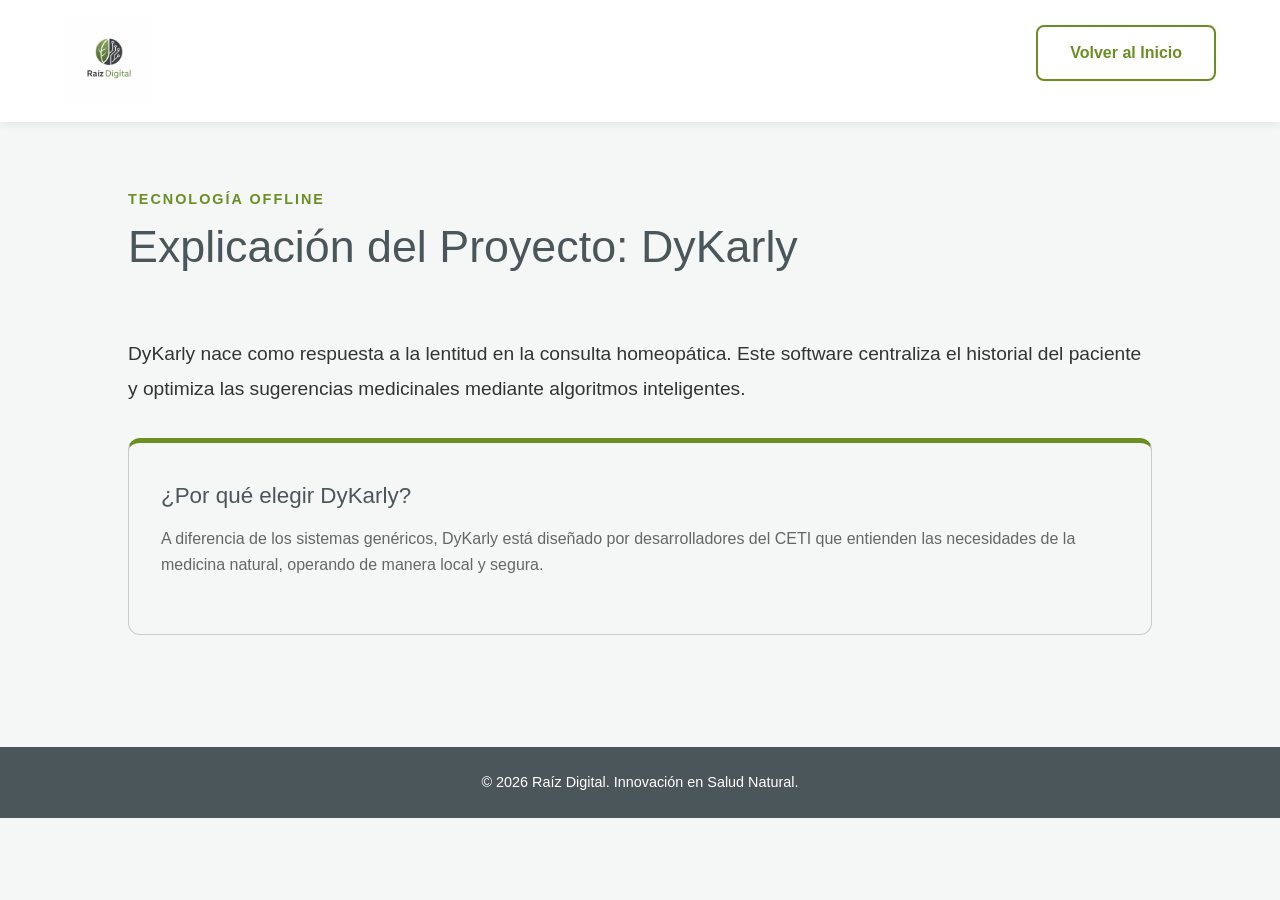
==== dykarly.html @ 63059165 "Add files via upload" ====
<!DOCTYPE html>
<html lang="es">
<head>
    <meta charset="UTF-8">
    <meta name="viewport" content="width=device-width, initial-scale=1.0">
    <title>Detalle DyKarly | Raíz Digital</title>
    <!-- Framework -->
    <link href="https://cdn.jsdelivr.net/npm/bootstrap@5.3.2/dist/css/bootstrap.min.css" rel="stylesheet">
    <link rel="stylesheet" href="style.css">
</head>
<body>
    <header>
        <div class="logo-container">
            <a href="index.html"><img src="logo.jfif" alt="Logo" class="logo-nav"></a>
        </div>
        <nav>
            <ul>
                <li><a href="index.html" class="btn-secundario">Volver al Inicio</a></li>
            </ul>
        </nav>
    </header>

    <main style="padding: 4rem 10%;">
        <div class="seccion-header text-left">
            <span>Tecnología Offline</span>
            <h2>Explicación del Proyecto: DyKarly</h2>
        </div>
        
        <p style="font-size: 1.2rem; margin: 2rem 0; line-height: 1.8;">
            DyKarly nace como respuesta a la lentitud en la consulta homeopática. Este software centraliza el historial del paciente y optimiza las sugerencias medicinales mediante algoritmos inteligentes.
        </p>

        <div class="card" style="max-width: 100%; text-align: left;">
            <h3>¿Por qué elegir DyKarly?</h3>
            <p>A diferencia de los sistemas genéricos, DyKarly está diseñado por desarrolladores del CETI que entienden las necesidades de la medicina natural, operando de manera local y segura.</p>
        </div>
    </main>

    <footer class="text-center py-4 mt-5" style="background-color: var(--secondary-color); color: var(--white);">
        <p class="mb-0">© 2026 Raíz Digital. Innovación en Salud Natural.</p>
    </footer>
</body>
</html>
---- style.css ----
/* ================= VARIABLES DE MARCA ACTUALIZADAS ================= */
:root {
    --primary-color: #6B8E23; /* Verde Savia */
    --secondary-color: #4A565A; /* Gris Pizarra */
    --dark-bg: var(--secondary-color); 
    --light-bg: #F4F7F6; 
    --text-color: #333333; 
    --white: #FFFFFF;
    --font-main: 'Segoe UI', Roboto, Helvetica, Arial, sans-serif;
}

/* ================= RESET BASE ================= */
* {
    margin: 0;
    padding: 0;
    box-sizing: border-box;
}

body {
    font-family: var(--font-main);
    color: var(--text-color);
    background-color: var(--light-bg);
    line-height: 1.6;
}

/* ================= HEADER Y NAVEGACIÓN ================= */
header {
    background-color: var(--white);
    padding: 1rem 5%;
    display: flex;
    justify-content: space-between;
    align-items: center;
    box-shadow: 0 2px 10px rgba(0,0,0,0.08);
    position: sticky;
    top: 0;
    z-index: 100;
}

.logo-nav {
    height: 90px;
    width: auto;
    display: block;
    transition: transform 0.3s ease;
}

.logo-nav:hover {
    transform: scale(1.05);
}

nav ul {
    list-style: none;
    display: flex;
    gap: 2rem;
}

nav a {
    text-decoration: none;
    color: var(--text-color);
    font-weight: 600;
    transition: color 0.3s ease;
}

nav a:hover {
    color: var(--primary-color);
}

.auth-buttons {
    display: flex;
    gap: 1rem;
}

/* ================= HERO SECTION ================= */
.hero {
    display: flex;
    align-items: center;
    justify-content: space-between;
    padding: 6rem 5%;
    background: linear-gradient(135deg, var(--white) 0%, #eef3eb 100%);
    min-height: 80vh;
}

.hero-content {
    max-width: 50%;
}

.hero h2 {
    font-size: 3.2rem;
    color: var(--secondary-color);
    margin-bottom: 1.5rem;
    line-height: 1.1;
}

.hero p {
    font-size: 1.2rem;
    margin-bottom: 2.5rem;
    color: #555;
}

.hero-image {
    width: 45%;
    background-color: #ddd; 
    min-height: 350px;
    border-radius: 12px;
    display: flex;
    align-items: center;
    justify-content: center;
    color: #777;
    box-shadow: 0 10px 30px rgba(0,0,0,0.1);
    overflow: hidden;
}

.hero-image img {
    max-width: 100%;
    height: auto;
}

/* ================= BOTONES ================= */
.btn-principal {
    display: inline-block;
    padding: 1rem 2.5rem;
    background-color: var(--primary-color);
    color: var(--white);
    text-decoration: none;
    border: none;
    border-radius: 8px;
    font-weight: bold;
    cursor: pointer;
    box-shadow: 0 4px 15px rgba(107, 142, 35, 0.3);
    transition: all 0.3s ease;
}

.btn-principal:hover {
    background-color: #55721c;
    transform: translateY(-3px);
    box-shadow: 0 6px 20px rgba(107, 142, 35, 0.4);
}

.btn-secundario {
    display: inline-block;
    padding: 0.8rem 2rem;
    border: 2px solid var(--primary-color);
    background: transparent;
    color: var(--primary-color);
    text-decoration: none;
    border-radius: 8px;
    font-weight: bold;
    cursor: pointer;
    transition: all 0.3s ease;
}

.btn-secundario:hover {
    background-color: var(--primary-color);
    color: var(--white);
}

/* ================= SECCIONES GENERALES ================= */
.producto-destacado {
    padding: 6rem 5%;
    background-color: var(--white);
    text-align: center;
}

.seccion-header {
    margin-bottom: 4rem;
}

.seccion-header span {
    color: var(--primary-color);
    font-weight: bold;
    text-transform: uppercase;
    letter-spacing: 2px;
    font-size: 0.9rem;
}

.seccion-header h2 {
    font-size: 2.8rem;
    color: var(--secondary-color);
    margin: 0.5rem 0;
}

/* ================= GRID DE TARJETAS ================= */
.caracteristicas-grid {
    display: grid;
    grid-template-columns: repeat(auto-fit, minmax(280px, 1fr));
    gap: 2.5rem;
    margin-bottom: 4rem;
}

.card {
    background-color: var(--light-bg);
    padding: 2.5rem 2rem;
    border-radius: 12px;
    text-align: left;
    border-top: 5px solid var(--primary-color);
    transition: transform 0.3s ease, box-shadow 0.3s ease;
}

.card:hover {
    transform: translateY(-8px);
    box-shadow: 0 10px 25px rgba(0,0,0,0.08);
}

.card h3 {
    color: var(--secondary-color);
    margin-bottom: 1rem;
    font-size: 1.4rem;
}

.card p {
    color: #666;
}

/* ================= FORMULARIOS Y AUTENTICACIÓN ================= */
.auth-container {
    display: flex;
    justify-content: center;
    align-items: center;
    min-height: 80vh;
    padding: 2rem;
}

.auth-box {
    background: var(--white);
    padding: 3rem;
    border-radius: 12px;
    width: 100%;
    max-width: 400px;
    box-shadow: 0 10px 30px rgba(0,0,0,0.1);
    border-top: 5px solid var(--primary-color);
}

.auth-box h2 {
    text-align: center;
    color: var(--secondary-color);
    margin-bottom: 1.5rem;
}

.auth-box input, 
.auth-box select, 
.auth-box textarea {
    width: 100%;
    padding: 12px;
    margin-bottom: 1rem;
    border: 1px solid #CCC;
    border-radius: 8px;
    font-family: var(--font-main);
}

.auth-box textarea {
    resize: vertical;
}

/* ================= FOOTER ================= */
footer {
    background-color: var(--secondary-color);
    color: var(--white);
    text-align: center;
    padding: 2.5rem;
    font-size: 0.9rem;
}

/* ================= UTILIDADES ================= */
.text-center { text-align: center; }
.text-left { text-align: left; }
.mt-2 { margin-top: 2rem; }

/* ==========================================================================
   ================= DISEÑO RESPONSIVO (MEDIA QUERIES) =====================
   ========================================================================== */
@media screen and (max-width: 768px) {
    header {
        flex-direction: column;
        gap: 1.5rem;
        padding: 1.5rem 5%;
        text-align: center;
    }

    nav ul {
        flex-direction: column;
        gap: 1rem;
        align-items: center;
    }

    .auth-buttons {
        width: 100%;
        justify-content: center;
    }

    .hero {
        flex-direction: column;
        text-align: center;
        padding: 3rem 5%;
        gap: 2.5rem;
    }

    .hero-content {
        max-width: 100%;
    }

    .hero h2 {
        font-size: 2.2rem;
        line-height: 1.2;
    }

    .hero p {
        font-size: 1rem;
        margin-bottom: 1.5rem;
    }

    .hero-image {
        width: 100%;
        min-height: auto;
    }

    section {
        padding: 3rem 5%;
    }

    .seccion-header {
        margin-bottom: 2rem;
    }

    .seccion-header h2 {
        font-size: 2rem;
    }

    .auth-box {
        padding: 2rem 1.5rem;
    }

    iframe {
        height: 300px;
    }
}
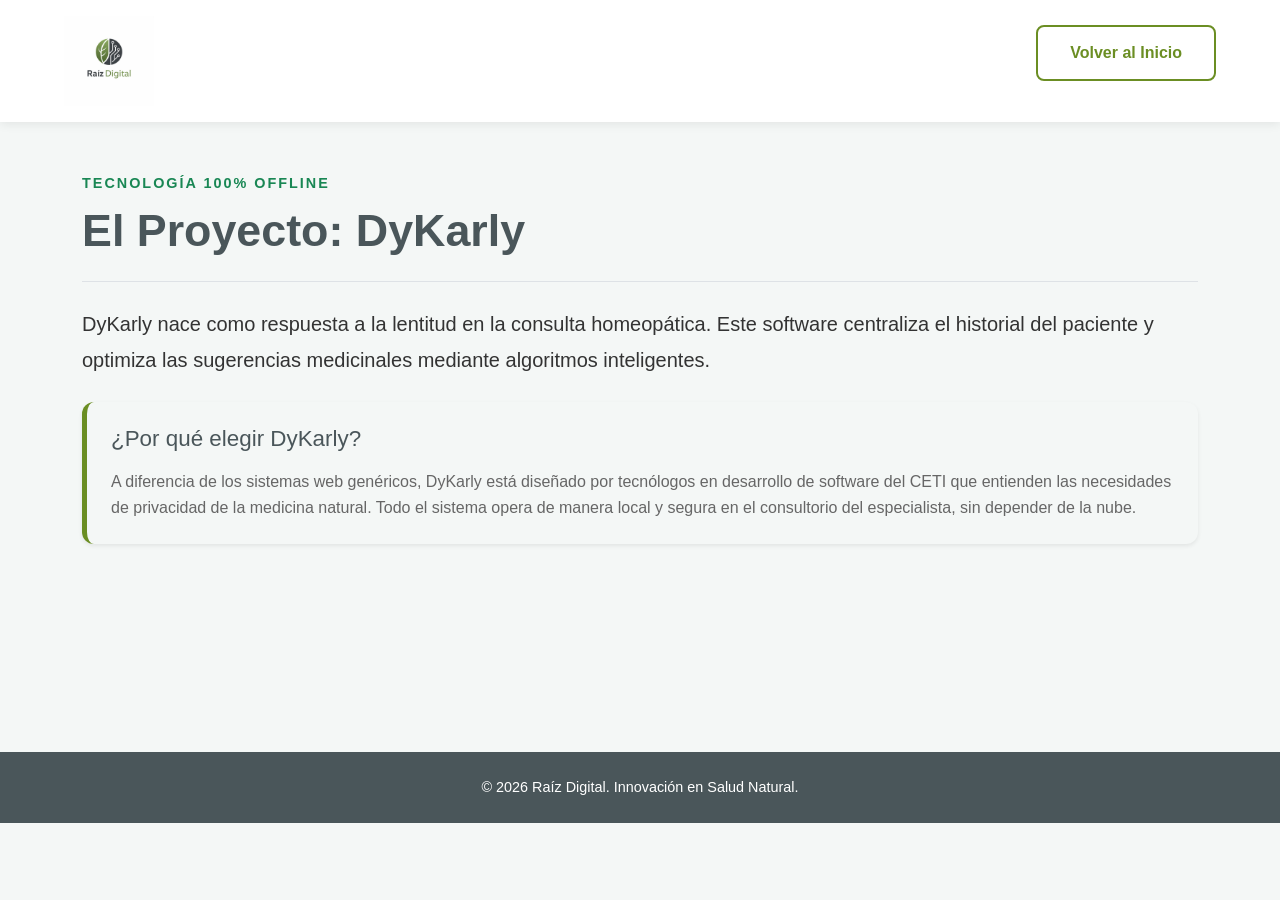
==== commit 2dbb1775: "Update dykarly.html" ====
--- a/dykarly.html
+++ b/dykarly.html
@@ -4,7 +4,6 @@
     <meta charset="UTF-8">
     <meta name="viewport" content="width=device-width, initial-scale=1.0">
     <title>Detalle DyKarly | Raíz Digital</title>
-    <!-- Framework -->
     <link href="https://cdn.jsdelivr.net/npm/bootstrap@5.3.2/dist/css/bootstrap.min.css" rel="stylesheet">
     <link rel="stylesheet" href="style.css">
 </head>
@@ -20,24 +19,24 @@
         </nav>
     </header>
 
-    <main style="padding: 4rem 10%;">
-        <div class="seccion-header text-left">
-            <span>Tecnología Offline</span>
-            <h2>Explicación del Proyecto: DyKarly</h2>
+    <main class="container py-5" style="min-height: 70vh;">
+        <div class="seccion-header text-start border-bottom pb-3 mb-4">
+            <span class="text-success fw-bold">Tecnología 100% Offline</span>
+            <h2 class="display-5 fw-bold" style="color: var(--secondary-color);">El Proyecto: DyKarly</h2>
         </div>
         
-        <p style="font-size: 1.2rem; margin: 2rem 0; line-height: 1.8;">
+        <p class="lead" style="line-height: 1.8;">
             DyKarly nace como respuesta a la lentitud en la consulta homeopática. Este software centraliza el historial del paciente y optimiza las sugerencias medicinales mediante algoritmos inteligentes.
         </p>
 
-        <div class="card" style="max-width: 100%; text-align: left;">
-            <h3>¿Por qué elegir DyKarly?</h3>
-            <p>A diferencia de los sistemas genéricos, DyKarly está diseñado por desarrolladores del CETI que entienden las necesidades de la medicina natural, operando de manera local y segura.</p>
+        <div class="card shadow-sm border-0 p-4 mt-4" style="border-left: 5px solid var(--primary-color) !important;">
+            <h3 style="color: var(--secondary-color);">¿Por qué elegir DyKarly?</h3>
+            <p class="mb-0">A diferencia de los sistemas web genéricos, DyKarly está diseñado por tecnólogos en desarrollo de software del CETI que entienden las necesidades de privacidad de la medicina natural. Todo el sistema opera de manera local y segura en el consultorio del especialista, sin depender de la nube.</p>
         </div>
     </main>
 
-    <footer class="text-center py-4 mt-5" style="background-color: var(--secondary-color); color: var(--white);">
+    <footer class="text-center py-4 mt-auto" style="background-color: var(--secondary-color); color: var(--white);">
         <p class="mb-0">© 2026 Raíz Digital. Innovación en Salud Natural.</p>
     </footer>
 </body>
-</html>+</html>
